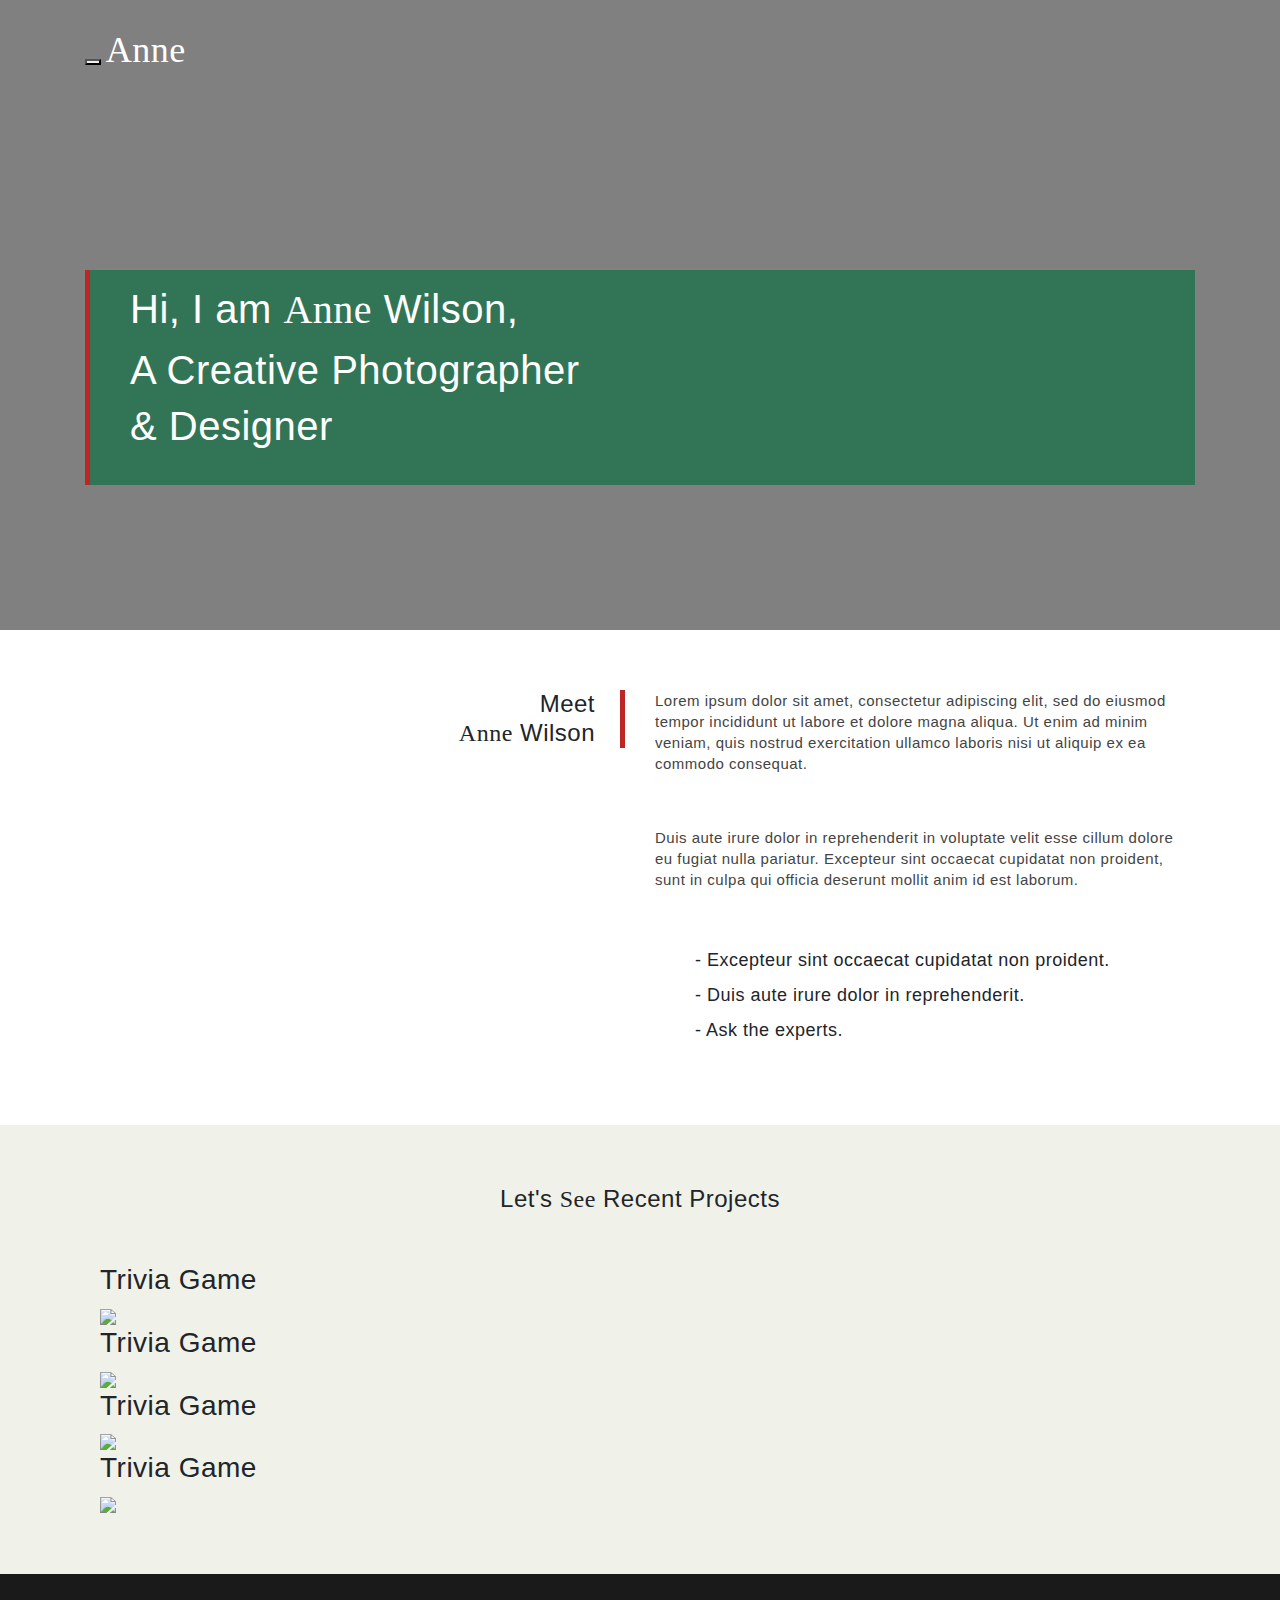
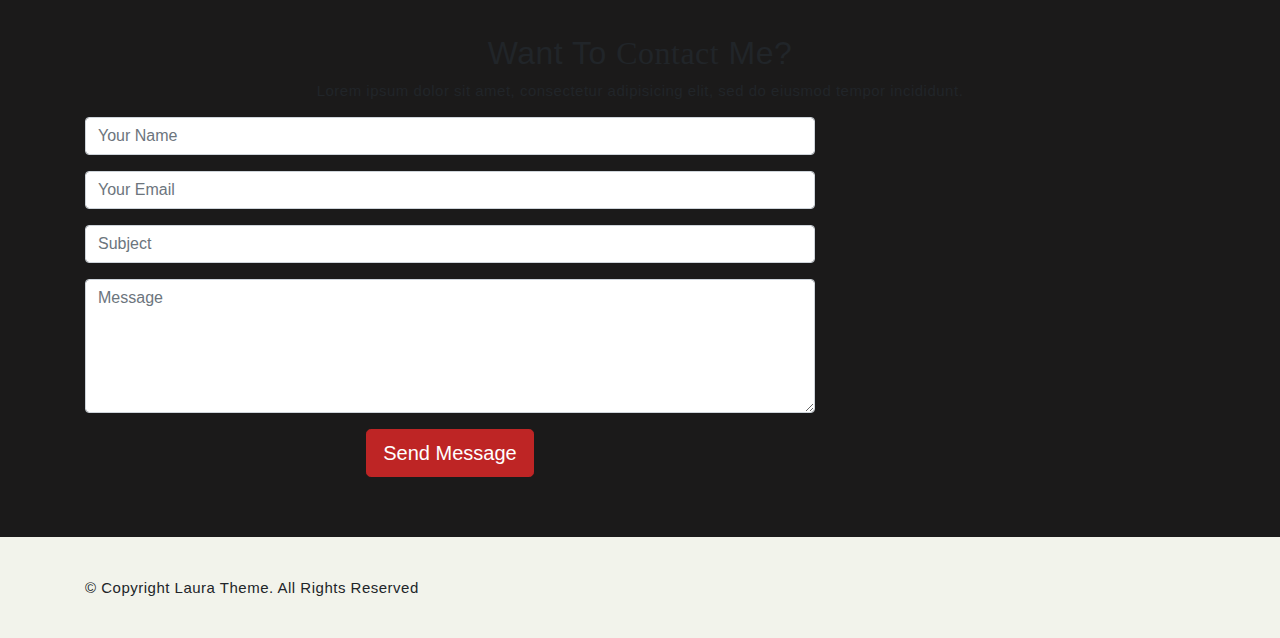
==== index.html @ acbfb52d "first commit" ====
<!DOCTYPE html>
<html lang="en">
<head>
    <meta charset="UTF-8">
    <meta name="viewport" content="width=device-width, initial-scale=1.0">
    <meta http-equiv="X-UA-Compatible" content="ie=edge">
    <title>Anne Wilson Portfolio</title>
    <!--bootstrap-->
    <link rel="stylesheet" href="https://stackpath.bootstrapcdn.com/bootstrap/4.3.1/css/bootstrap.min.css" integrity="sha384-ggOyR0iXCbMQv3Xipma34MD+dH/1fQ784/j6cY/iJTQUOhcWr7x9JvoRxT2MZw1T" crossorigin="anonymous">
    <link rel="stylesheet" type="text/css" href="./style.css">

</head>

<body id="myPage" data-spy="scroll" data-target=".navbar" data-offset="60" onload="myFunction()">
    
    <!--header-->
    <div class="header">
      <div class="bg-color">
        <header id="main-header">
          <nav class="navbar navbar-default navbar-fixed-top">
            <div class="container">
              <div class="navbar-header">
                <button type="button" class="navbar-toggle" data-toggle="collapse" data-target="#lauraMenu">
                  <span class="icon-bar"></span>
                  <span class="icon-bar"></span>
                  <span class="icon-bar"></span>
                </button>
                <a class="navbar-brand" href="#">Anne</a>
              </div>
              <div class="collapse navbar-collapse" id="lauraMenu">
                <ul class="nav navbar-nav navbar-right navbar-border">
                  <li class="active"><a href="#main-header">Home</a></li>
                  <li><a href="#about">About</a></li>
                  <li><a href="#portfolio">Portfolio</a></li>
                  <li><a href="#contact">Contact</a></li>
                </ul>
              </div>
            </div>
          </nav>
        </header>
        <div class="wrapper">
          <div class="container">
            <div class="row">
              <div class="col-md-12 wow fadeIn delay-05s">
                <div class="banner-text">
                  <h2>Hi, I am <span>Anne</span> Wilson,</h2>
                  <p>A Creative Photographer <br>& Designer</p>
                </div>
                <div class="overlay-detail text-center">
                  <a href="#about"><i class="fa fa-angle-down"></i></a>
                </div>
              </div>
            </div>
          </div>
        </div>
      </div>
    </div>
    <!--end of header-->

    <section id="about" class="section-padding wow fadeIn delay-05s">
      <div class="container">
        <div class="row">
          <div class="col-md-6 text-right">
            <h2 class="title-text">
              Meet<br><span class="deco">Anne</span> Wilson
            </h2>
          </div>
          <div class="col-md-6 text-left">
            <div class="about-text">
              <p>Lorem ipsum dolor sit amet, consectetur adipiscing elit, sed do eiusmod tempor incididunt ut labore et dolore magna aliqua. Ut enim ad minim veniam, quis nostrud exercitation ullamco laboris nisi ut aliquip ex ea commodo consequat.</p>
              <p>&nbsp;</p>
              <p>Duis aute irure dolor in reprehenderit in voluptate velit esse cillum dolore eu fugiat nulla pariatur. Excepteur sint occaecat cupidatat non proident, sunt in culpa qui officia deserunt mollit anim id est laborum.</p>
              <p>&nbsp;</p>
              <ul class="abt-list">
                <li>- Excepteur sint occaecat cupidatat non proident.</li>
                <li>- Duis aute irure dolor in reprehenderit.</li>
                <li>- Ask the experts.</li>
              </ul>
            </div>
          </div>
        </div>
      </div>
    </section>

    <!--portfolio-->
    <section id="portfolio" class="section-padding wow fadeInUp delay-05s">
      <div class="container">
        <div class="row">
          <div class="col-md-12">
            <h2 class="title text-center">Let's <span class="deco">See</span> Recent Projects</h2>
          </div>
          <div class="col-md-12">
            <div id="myGrid" class="grid-padding">
              <div class="col-md-4 col-sm-4 padding-right-zero">
                <h3>Trivia Game</h3><img src="https://placehold.it/100x100" class="img-responsive">
                <h3>Trivia Game</h3><img src="https://placehold.it/100x100" class="img-responsive">
              </div>
              <div class="col-md-4 col-sm-4 padding-right-zero">
                <h3>Trivia Game</h3><img src="https://placehold.it/100x100" class="img-responsive">
                <h3>Trivia Game</h3><img src="https://placehold.it/100x100" class="img-responsive">
              </div>  
            </div>
          </div>
        </div>
      </div>
    </section>

    <!-- testimonials
    <section id="testimonial" class="section-padding wow fadeInUp">
      <div class="container">
        <div class="row">
          <h2 class="title text-center">See What Our <span class="deco">Client</span> Are Saying ?</h2>
          <div class="test-sec">
            <div class="col-sm-4">
              <blockquote>
                <p>Lorem ipsum dolor sit amet, consectetur adipiscing elit. Duis sed dapibus leo nec ornare diamsed commodo nibh ante facilisis bibendum dolor feugiat at. </p>
              </blockquote>
              <div class="carousel-info">
                <div class="pull-left"> <span class="testimonials-name">John Doe</span> <span class="testimonials-post">CEO,  Company Inc.</span> </div>
              </div>
            </div>
            <div class="col-sm-4">
              <blockquote>
                <p>Lorem ipsum dolor sit amet, consectetur adipiscing elit. Duis sed dapibus leo nec ornare diamsed commodo nibh ante facilisis bibendum dolor feugiat at. </p>
              </blockquote>
              <div class="carousel-info">
                <div class="pull-left"> <span class="testimonials-name">John Doe</span> <span class="testimonials-post">CEO,  Company Inc.</span> </div>
              </div>
            </div>
            <div class="col-sm-4">
              <blockquote>
                <p>Lorem ipsum dolor sit amet, consectetur adipiscing elit. Duis sed dapibus leo nec ornare diamsed commodo nibh ante facilisis bibendum dolor feugiat at. </p>
              </blockquote>
              <div class="carousel-info">
                <div class="pull-left"> <span class="testimonials-name">John Doe</span> <span class="testimonials-post">CEO,  Company Inc.</span> </div>
              </div>
            </div>
          </div>
        </div>
      </div>
    </section> -->

    <!--contact-->
    <section id="contact" class="section-padding wow fadeIn delay-05s">
      <div class="container">
        <div class="row">
          <div class="col-md-12">
            <div class="contact-sec text-center">
              <h2>Want To <span class="deco">Contact</span> Me?</h2>
              <p>Lorem ipsum dolor sit amet, consectetur adipisicing elit, sed do eiusmod tempor incididunt.</p>
            </div>
          </div>
  
          <div class="col-md-8 col-md-push-2">
            <div id="sendmessage">Your message has been sent. Thank you!</div>
            <div id="errormessage"></div>
            <form action="" method="post" role="form" class="contactForm">
              <div class="form-group">
                <input type="text" name="name" class="form-control" id="name" placeholder="Your Name" data-rule="minlen:4" data-msg="Please enter at least 4 chars" />
                <div class="validation"></div>
              </div>
              <div class="form-group">
                <input type="email" class="form-control" name="email" id="email" placeholder="Your Email" data-rule="email" data-msg="Please enter a valid email" />
                <div class="validation"></div>
              </div>
              <div class="form-group">
                <input type="text" class="form-control" name="subject" id="subject" placeholder="Subject" data-rule="minlen:4" data-msg="Please enter at least 8 chars of subject" />
                <div class="validation"></div>
              </div>
              <div class="form-group">
                <textarea class="form-control" name="message" rows="5" data-rule="required" data-msg="Please write something for us" placeholder="Message"></textarea>
                <div class="validation"></div>
              </div>
  
              <div class="text-center"><button type="submit" class="btn btn-primary btn-lg">Send Message</button></div>
            </form>
          </div>
  
        </div>
      </div>
    </section>

    <!--footer-->
    <footer class="footer-2 text-center-xs bg--white">
      <div class="container">
        <!--end row-->
        <div class="row">
          <div class="col-md-6">
            <div class="footer">
              © Copyright Laura Theme. All Rights Reserved
            </div>
          </div>
          <!-- <div class="col-md-6 text-right">
            <ul class="social-list">
              <li>
                <a href="#"><i class="fa fa-twitter"></i></a>
              </li>
              <li>
                <a href="#"><i class="fa fa-dribbble"></i></a>
              </li>
              <li>
                <a href="#"><i class="fa fa-vimeo"></i></a>
              </li>
              <li>
                <a href="#"><i class="fa fa-instagram"></i></a>
              </li>
            </ul>
          </div> -->
        </div>
        <!--end row-->
      </div>
    </footer>
  
    <script src="js/jquery.min.js"></script>
    <script src="js/jquery.easing.min.js"></script>
    <script src="js/bootstrap.min.js"></script>
    <script src="js/jquery.bxslider.min.js"></script>
    <script src="js/wow.js"></script>
    <script src="js/custom.js"></script>
    <script src="contactform/contactform.js"></script>
  
  </body>
  
  </html>
---- style.css ----
body {
    line-height: 1.4;
    font-family: 'Roboto', sans-serif;
    font-size: 18px;
    letter-spacing: 0.5px;
    font-size: 15px;
    font-weight: 400;
  }

ol, ul {
    list-style: none;
}

/* need header image */
.header {
    background: url('../img/bg-banner03.jpg') no-repeat fixed;
    background-color: grey;
    background-size: cover;
    min-height: 630px;
    position: relative;
}

.navbar-default {
    background-color: transparent;
    border: 0px;
    padding: 20px 0;
    /* what is transition? */
    transition: all 0.3s;
}

.navbar-brand {
    font-size: 36px;
    font-family: 'Satisfy', cursive;
}

.navbar-default .navbar-brand, .navbar-default .navbar-brand:hover, .navbar-default .navbar-brand:focus {
  color: #fff;
  outline: none;
}

.navbar-default .navbar-nav>li>a {
  font-size: 14px;
  font-weight: 400;
  color: #fff;
  outline: none;
}

.navbar-default .navbar-nav>li>a:focus, .navbar-default .navbar-nav>li>a:hover {
  color: #fffde0;
  background-color: transparent;
}

.navbar-default .navbar-nav>.active>a, .navbar-default .navbar-nav>.active>a:focus, .navbar-default .navbar-nav>.active>a:hover {
  color: #fffde0;
  background-color: transparent;
} */

.top-nav-collapse {
  padding: 0;
  background: rgba(50, 60, 70, 0.9);
}

/* .bg-color {
  background-color: RGBA(0, 0, 0, 0.67);
  min-height: 650px;
} */

.banner-text {
    border-left: 5px solid #BE2525;
    padding: 15px 40px;
    color: #fff;
    margin-top: 170px;
    background-color: #327556;
}

.banner-text h2, .banner-text p {
    font-size: 40px;
    font-weight: 400;
    font-family: 'Questrial', sans-serif;
}
  
.banner-text h2 span {
    font-family: 'Satisfy', cursive;
}

.deco {
    font-family: 'Satisfy', cursive;
}

.section-padding {
    padding: 60px 0px;
}
  
.title {
    font-size: 24px;
    margin-bottom: 50px;
}

.title-text {
    padding: 0px 25px 0px 0px;
    border-right: 5px solid #BE2525;
    font-size: 24px;
}

.about-text p {
    color: #444;
}

.abt-list li {
    padding: 5px 0px;
    font-size: 18px;
    font-weight: 400;
}

#portfolio {
    background-color: #f0f1e9;
}

#contact {
    width: 100%;
    background-color: RGBA(8, 7, 7, 0.92);
}
  
#contact .btn-primary {
    background: #BE2525;
    border: 1px solid #BE2525;
}

.validation {
    color: red;
    display: none;
    margin: 0 0 20px;
    font-weight: 400;
    font-size: 13px;
}

#sendmessage {
    color: green;
    border: 1px solid green;
    background: #fff;
    display: none;
    text-align: center;
    padding: 15px;
    font-weight: 600;
    margin-bottom: 15px;
}

#errormessage {
    color: red;
    display: none;
    border: 1px solid red;
    text-align: center;
    padding: 15px;
    font-weight: 600;
    margin-bottom: 15px;
    background: #fff;
}

footer {
    padding: 40px 0;
    background: #F2F3EB;
}
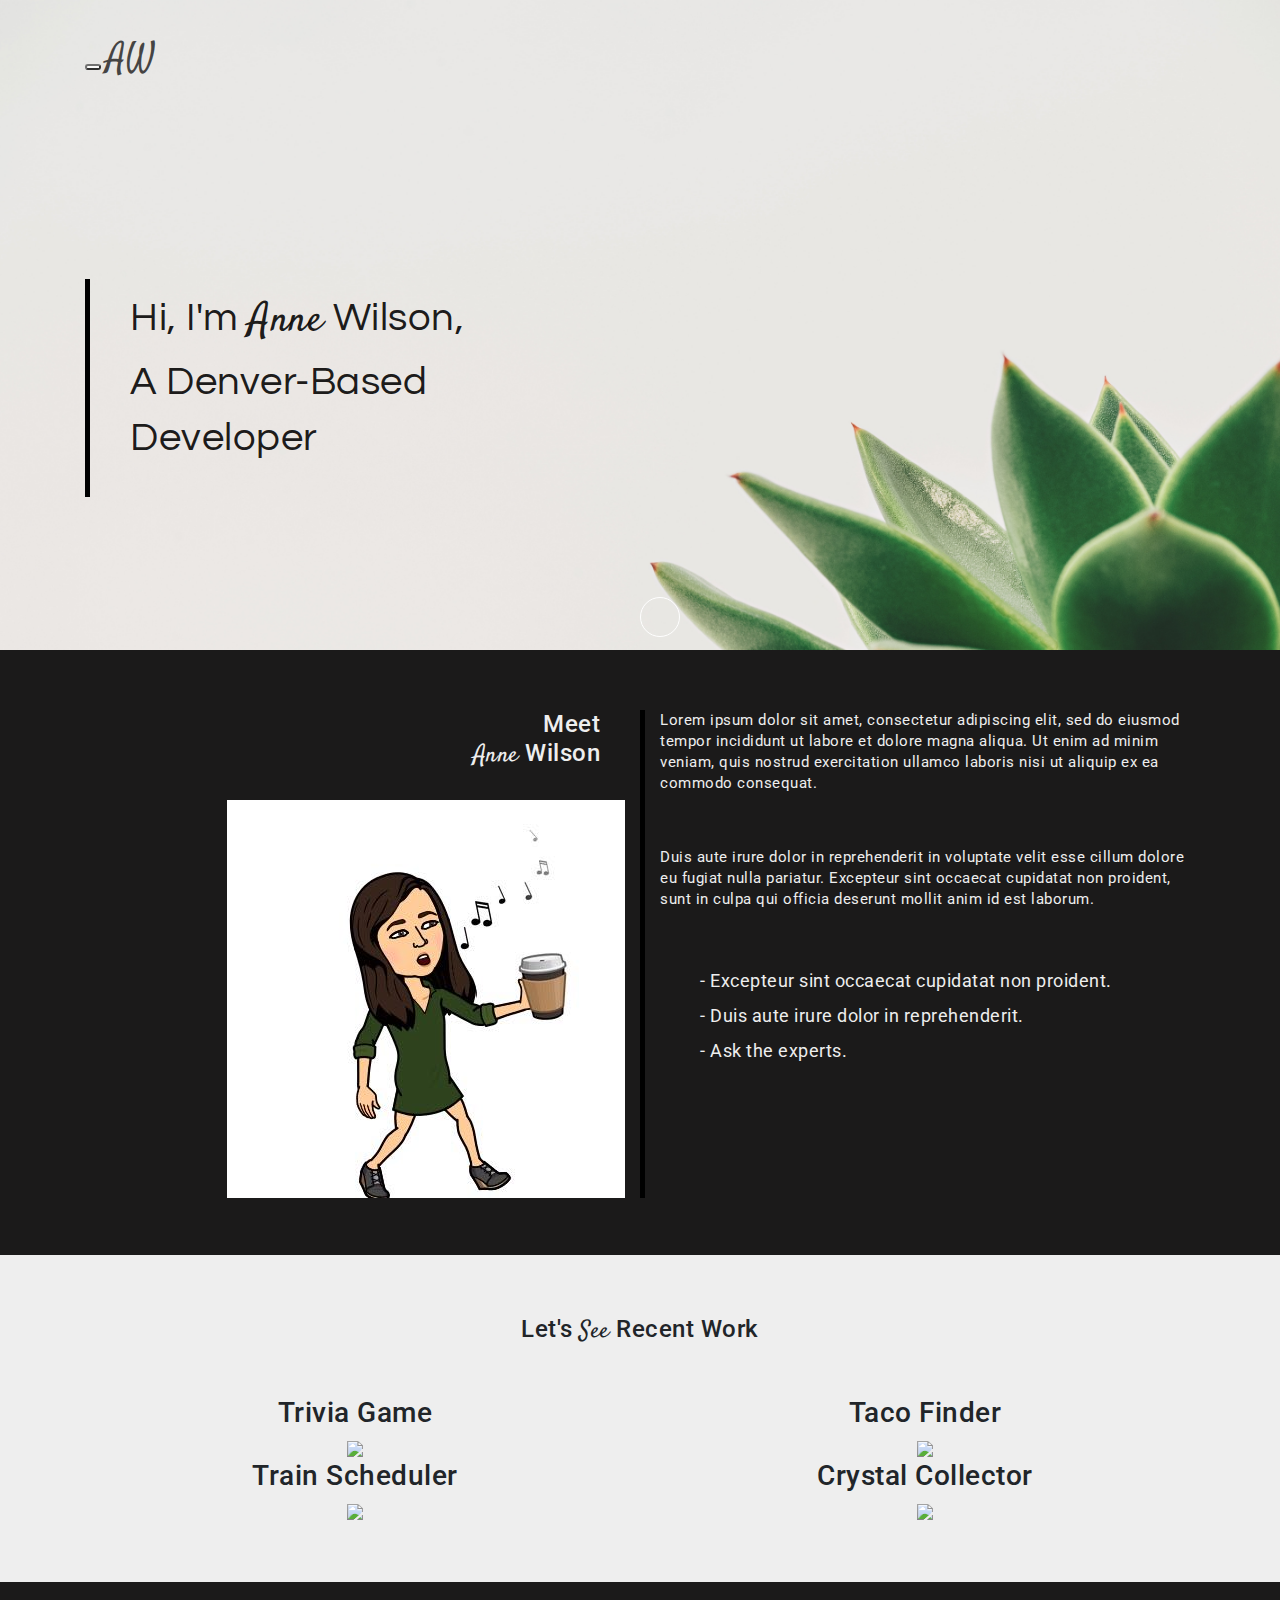
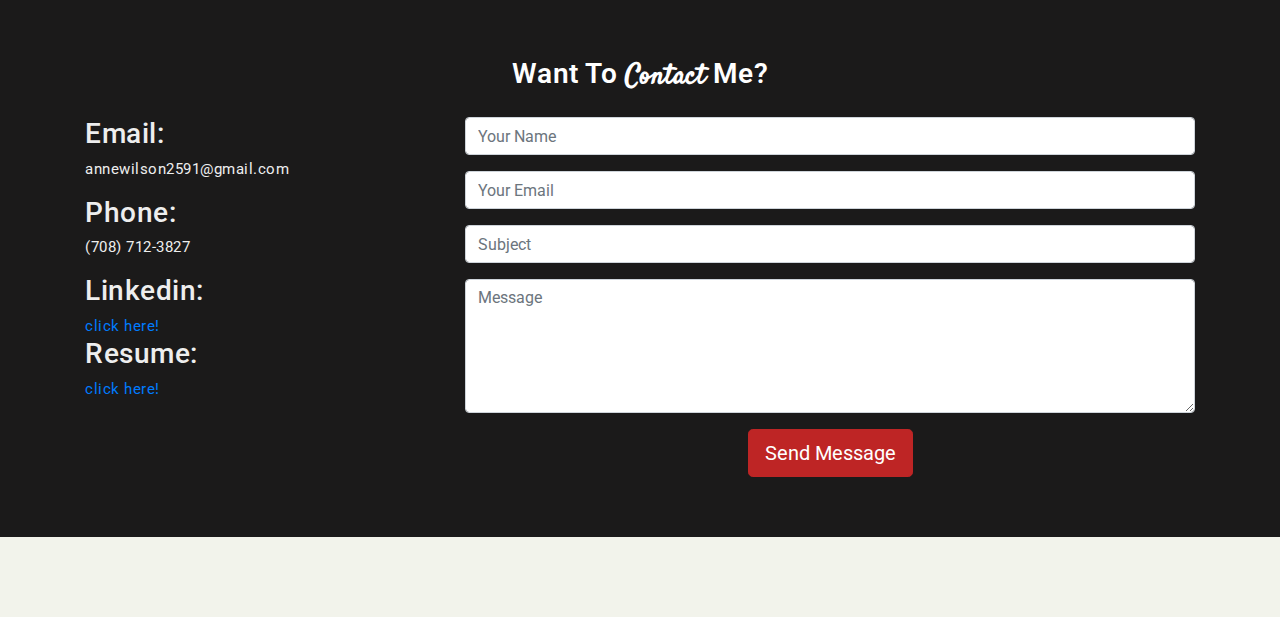
==== commit c7dc6f20: "corrected commit" ====
--- a/index.html
+++ b/index.html
@@ -1,225 +1,198 @@
-<!DOCTYPE html>
-<html lang="en">
-<head>
-    <meta charset="UTF-8">
-    <meta name="viewport" content="width=device-width, initial-scale=1.0">
-    <meta http-equiv="X-UA-Compatible" content="ie=edge">
-    <title>Anne Wilson Portfolio</title>
-    <!--bootstrap-->
-    <link rel="stylesheet" href="https://stackpath.bootstrapcdn.com/bootstrap/4.3.1/css/bootstrap.min.css" integrity="sha384-ggOyR0iXCbMQv3Xipma34MD+dH/1fQ784/j6cY/iJTQUOhcWr7x9JvoRxT2MZw1T" crossorigin="anonymous">
-    <link rel="stylesheet" type="text/css" href="./style.css">
-
-</head>
-
-<body id="myPage" data-spy="scroll" data-target=".navbar" data-offset="60" onload="myFunction()">
-    
-    <!--header-->
-    <div class="header">
-      <div class="bg-color">
-        <header id="main-header">
-          <nav class="navbar navbar-default navbar-fixed-top">
-            <div class="container">
-              <div class="navbar-header">
-                <button type="button" class="navbar-toggle" data-toggle="collapse" data-target="#lauraMenu">
-                  <span class="icon-bar"></span>
-                  <span class="icon-bar"></span>
-                  <span class="icon-bar"></span>
-                </button>
-                <a class="navbar-brand" href="#">Anne</a>
-              </div>
-              <div class="collapse navbar-collapse" id="lauraMenu">
-                <ul class="nav navbar-nav navbar-right navbar-border">
-                  <li class="active"><a href="#main-header">Home</a></li>
-                  <li><a href="#about">About</a></li>
-                  <li><a href="#portfolio">Portfolio</a></li>
-                  <li><a href="#contact">Contact</a></li>
-                </ul>
-              </div>
-            </div>
-          </nav>
-        </header>
-        <div class="wrapper">
-          <div class="container">
-            <div class="row">
-              <div class="col-md-12 wow fadeIn delay-05s">
-                <div class="banner-text">
-                  <h2>Hi, I am <span>Anne</span> Wilson,</h2>
-                  <p>A Creative Photographer <br>& Designer</p>
-                </div>
-                <div class="overlay-detail text-center">
-                  <a href="#about"><i class="fa fa-angle-down"></i></a>
-                </div>
-              </div>
-            </div>
-          </div>
-        </div>
-      </div>
-    </div>
-    <!--end of header-->
-
-    <section id="about" class="section-padding wow fadeIn delay-05s">
-      <div class="container">
-        <div class="row">
-          <div class="col-md-6 text-right">
-            <h2 class="title-text">
-              Meet<br><span class="deco">Anne</span> Wilson
-            </h2>
-          </div>
-          <div class="col-md-6 text-left">
-            <div class="about-text">
-              <p>Lorem ipsum dolor sit amet, consectetur adipiscing elit, sed do eiusmod tempor incididunt ut labore et dolore magna aliqua. Ut enim ad minim veniam, quis nostrud exercitation ullamco laboris nisi ut aliquip ex ea commodo consequat.</p>
-              <p>&nbsp;</p>
-              <p>Duis aute irure dolor in reprehenderit in voluptate velit esse cillum dolore eu fugiat nulla pariatur. Excepteur sint occaecat cupidatat non proident, sunt in culpa qui officia deserunt mollit anim id est laborum.</p>
-              <p>&nbsp;</p>
-              <ul class="abt-list">
-                <li>- Excepteur sint occaecat cupidatat non proident.</li>
-                <li>- Duis aute irure dolor in reprehenderit.</li>
-                <li>- Ask the experts.</li>
-              </ul>
-            </div>
-          </div>
-        </div>
-      </div>
-    </section>
-
-    <!--portfolio-->
-    <section id="portfolio" class="section-padding wow fadeInUp delay-05s">
-      <div class="container">
-        <div class="row">
-          <div class="col-md-12">
-            <h2 class="title text-center">Let's <span class="deco">See</span> Recent Projects</h2>
-          </div>
-          <div class="col-md-12">
-            <div id="myGrid" class="grid-padding">
-              <div class="col-md-4 col-sm-4 padding-right-zero">
-                <h3>Trivia Game</h3><img src="https://placehold.it/100x100" class="img-responsive">
-                <h3>Trivia Game</h3><img src="https://placehold.it/100x100" class="img-responsive">
-              </div>
-              <div class="col-md-4 col-sm-4 padding-right-zero">
-                <h3>Trivia Game</h3><img src="https://placehold.it/100x100" class="img-responsive">
-                <h3>Trivia Game</h3><img src="https://placehold.it/100x100" class="img-responsive">
-              </div>  
-            </div>
-          </div>
-        </div>
-      </div>
-    </section>
-
-    <!-- testimonials
-    <section id="testimonial" class="section-padding wow fadeInUp">
-      <div class="container">
-        <div class="row">
-          <h2 class="title text-center">See What Our <span class="deco">Client</span> Are Saying ?</h2>
-          <div class="test-sec">
-            <div class="col-sm-4">
-              <blockquote>
-                <p>Lorem ipsum dolor sit amet, consectetur adipiscing elit. Duis sed dapibus leo nec ornare diamsed commodo nibh ante facilisis bibendum dolor feugiat at. </p>
-              </blockquote>
-              <div class="carousel-info">
-                <div class="pull-left"> <span class="testimonials-name">John Doe</span> <span class="testimonials-post">CEO,  Company Inc.</span> </div>
-              </div>
-            </div>
-            <div class="col-sm-4">
-              <blockquote>
-                <p>Lorem ipsum dolor sit amet, consectetur adipiscing elit. Duis sed dapibus leo nec ornare diamsed commodo nibh ante facilisis bibendum dolor feugiat at. </p>
-              </blockquote>
-              <div class="carousel-info">
-                <div class="pull-left"> <span class="testimonials-name">John Doe</span> <span class="testimonials-post">CEO,  Company Inc.</span> </div>
-              </div>
-            </div>
-            <div class="col-sm-4">
-              <blockquote>
-                <p>Lorem ipsum dolor sit amet, consectetur adipiscing elit. Duis sed dapibus leo nec ornare diamsed commodo nibh ante facilisis bibendum dolor feugiat at. </p>
-              </blockquote>
-              <div class="carousel-info">
-                <div class="pull-left"> <span class="testimonials-name">John Doe</span> <span class="testimonials-post">CEO,  Company Inc.</span> </div>
-              </div>
-            </div>
-          </div>
-        </div>
-      </div>
-    </section> -->
-
-    <!--contact-->
-    <section id="contact" class="section-padding wow fadeIn delay-05s">
-      <div class="container">
-        <div class="row">
-          <div class="col-md-12">
-            <div class="contact-sec text-center">
-              <h2>Want To <span class="deco">Contact</span> Me?</h2>
-              <p>Lorem ipsum dolor sit amet, consectetur adipisicing elit, sed do eiusmod tempor incididunt.</p>
-            </div>
-          </div>
-  
-          <div class="col-md-8 col-md-push-2">
-            <div id="sendmessage">Your message has been sent. Thank you!</div>
-            <div id="errormessage"></div>
-            <form action="" method="post" role="form" class="contactForm">
-              <div class="form-group">
-                <input type="text" name="name" class="form-control" id="name" placeholder="Your Name" data-rule="minlen:4" data-msg="Please enter at least 4 chars" />
-                <div class="validation"></div>
-              </div>
-              <div class="form-group">
-                <input type="email" class="form-control" name="email" id="email" placeholder="Your Email" data-rule="email" data-msg="Please enter a valid email" />
-                <div class="validation"></div>
-              </div>
-              <div class="form-group">
-                <input type="text" class="form-control" name="subject" id="subject" placeholder="Subject" data-rule="minlen:4" data-msg="Please enter at least 8 chars of subject" />
-                <div class="validation"></div>
-              </div>
-              <div class="form-group">
-                <textarea class="form-control" name="message" rows="5" data-rule="required" data-msg="Please write something for us" placeholder="Message"></textarea>
-                <div class="validation"></div>
-              </div>
-  
-              <div class="text-center"><button type="submit" class="btn btn-primary btn-lg">Send Message</button></div>
-            </form>
-          </div>
-  
-        </div>
-      </div>
-    </section>
-
-    <!--footer-->
-    <footer class="footer-2 text-center-xs bg--white">
-      <div class="container">
-        <!--end row-->
-        <div class="row">
-          <div class="col-md-6">
-            <div class="footer">
-              © Copyright Laura Theme. All Rights Reserved
-            </div>
-          </div>
-          <!-- <div class="col-md-6 text-right">
-            <ul class="social-list">
-              <li>
-                <a href="#"><i class="fa fa-twitter"></i></a>
-              </li>
-              <li>
-                <a href="#"><i class="fa fa-dribbble"></i></a>
-              </li>
-              <li>
-                <a href="#"><i class="fa fa-vimeo"></i></a>
-              </li>
-              <li>
-                <a href="#"><i class="fa fa-instagram"></i></a>
-              </li>
-            </ul>
-          </div> -->
-        </div>
-        <!--end row-->
-      </div>
-    </footer>
-  
-    <script src="js/jquery.min.js"></script>
-    <script src="js/jquery.easing.min.js"></script>
-    <script src="js/bootstrap.min.js"></script>
-    <script src="js/jquery.bxslider.min.js"></script>
-    <script src="js/wow.js"></script>
-    <script src="js/custom.js"></script>
-    <script src="contactform/contactform.js"></script>
-  
-  </body>
-  
-  </html>
-  +<!DOCTYPE html>
+<html lang="en">
+
+<head>
+  <meta charset="utf-8">
+  <meta name="viewport" content="width=device-width, initial-scale=1">
+  <title>Anne Wilson Porfolio</title>
+
+  <!--google fonts-->
+  <link rel="stylesheet" type="text/css" href="https://fonts.googleapis.com/css?family=Fira+Sans|Roboto:300,400|Questrial|Satisfy">
+  <!--font awesome-->
+  <link rel="stylesheet" href="https://use.fontawesome.com/releases/v5.7.2/css/all.css" integrity="sha384-fnmOCqbTlWIlj8LyTjo7mOUStjsKC4pOpQbqyi7RrhN7udi9RwhKkMHpvLbHG9Sr" crossorigin="anonymous">
+  <!--bootstrap-->
+  <link rel="stylesheet" href="https://stackpath.bootstrapcdn.com/bootstrap/4.3.1/css/bootstrap.min.css" integrity="sha384-ggOyR0iXCbMQv3Xipma34MD+dH/1fQ784/j6cY/iJTQUOhcWr7x9JvoRxT2MZw1T" crossorigin="anonymous">
+  <!--animate.css-->
+  <link rel="stylesheet" href="https://cdnjs.cloudflare.com/ajax/libs/animate.css/3.7.0/animate.min.css">
+  <!--css-->
+  <link rel="stylesheet" type="text/css" href="css/style.css">
+
+</head>
+
+<body id="myPage" data-spy="scroll" data-target=".navbar" data-offset="60">
+  
+  <!--header-->
+  <div class="header">
+    <div class="bg-color">
+      <header id="main-header">
+
+        <!--navbar-->
+        <nav class="navbar navbar-default navbar-fixed-top">
+          <div class="container">
+            <div class="navbar-header">
+              <button type="button" class="navbar-toggle" data-toggle="collapse">
+                <span class="icon-bar"></span>
+                <span class="icon-bar"></span>
+                <span class="icon-bar"></span>
+              </button>
+              <a class="navbar-brand" href="#">AW</a>
+            </div>
+            
+            <div class="collapse navbar-collapse" id="lauraMenu">
+              <ul class="nav navbar-nav navbar-right navbar-border">
+                <li class="active"><a href="#main-header">Home</a></li>
+                <li><a href="#about">About</a></li>
+                <li><a href="#portfolio">Portfolio</a></li>
+                <li><a href="#contact">Contact Us</a></li>
+              </ul>
+            </div>
+          </div>
+        </nav>
+      </header>
+
+      <!--banner-->
+      <div class="wrapper">
+        <div class="container">
+          <div class="row">
+            <div class="col-md-12 wow fadeIn delay-05s">
+              <div class="banner-text">
+                <h2>Hi, I'm <span>Anne</span> Wilson,</h2>
+                <p>A Denver-Based <br>Developer</p>
+              </div>
+              <div class="overlay-detail text-center">
+                <a href="#about"><i class="fa fa-angle-down"></i></a>
+              </div>
+            </div>
+          </div>
+        </div>
+      </div>
+    </div>
+  </div>
+
+  <!--about-->
+  <section id="about" class="section-padding wow fadeIn delay-05s">
+    <div class="container">
+      <div class="row">
+        <div class="col-md-6 text-right">
+          <h2 class="title-text">
+            Meet<br><span class="deco">Anne</span> Wilson
+          </h2>
+          <br>
+          <img class="img-responsive" src="images/IMG_2643.JPG"  id="bitmoji">
+        </div>
+        <div class="col-md-6 text-left" id="about-section">
+          <div class="about-text">
+            <p>Lorem ipsum dolor sit amet, consectetur adipiscing elit, sed do eiusmod tempor incididunt ut labore et dolore magna aliqua. Ut enim ad minim veniam, quis nostrud exercitation ullamco laboris nisi ut aliquip ex ea commodo consequat.</p>
+            <p>&nbsp;</p>
+            <p>Duis aute irure dolor in reprehenderit in voluptate velit esse cillum dolore eu fugiat nulla pariatur. Excepteur sint occaecat cupidatat non proident, sunt in culpa qui officia deserunt mollit anim id est laborum.</p>
+            <p>&nbsp;</p>
+            <ul class="abt-list">
+              <li>- Excepteur sint occaecat cupidatat non proident.</li>
+              <li>- Duis aute irure dolor in reprehenderit.</li>
+              <li>- Ask the experts.</li>
+            </ul>
+          </div>
+        </div>
+      </div>
+    </div>
+  </section>
+
+  <!--portfolio-->
+  <section id="portfolio" class="section-padding wow fadeInUp delay-05s">
+    <div class="container">
+      <div class="row">
+        <div class="col-md-12">
+          <h2 class="title text-center">Let's <span class="deco">See</span> Recent Work</h2>
+        </div>
+      </div>
+        <div class="row">
+          <div class="col-md-6 text-center">
+              <h3>Trivia Game</h3><a href="https://annewilson2591.github.io/TrivaGame/"><img src="https://placehold.it/200x200" class="img-responsive"></a>
+              <h3>Train Scheduler</h3><a href="https://annewilson2591.github.io/TrivaGame/"><img src="https://placehold.it/200x200" class="img-responsive"></a>
+          </div>
+          <div class="col-md-6 text-center">
+              <h3>Taco Finder</h3><a href="https://annewilson2591.github.io/TrivaGame/"><img src="https://placehold.it/200x200" class="img-responsive"></a>
+              <h3>Crystal Collector</h3><a href="https://annewilson2591.github.io/TrivaGame/"><img src="https://placehold.it/200x200" class="img-responsive"></a>
+          </div>
+        </div>
+      </div>
+    </div>
+  </section>
+  
+  <!--contact-->
+  <section id="contact" class="section-padding wow fadeIn delay-05s">
+    <div class="container">
+      <div class="row">
+        <div class="col-md-12">
+          <div class="contact-sec text-center">
+            <h2>Want To <span class="deco">Contact</span> Me?</h2>
+          </div>
+        </div>
+
+        <!--contact info-->
+        <div class="col-md-4" id="contact-info">
+          <h3>Email: </h3>
+          <p>annewilson2591@gmail.com</p>
+          <h3>Phone: </h3>
+          <p>(708) 712-3827</p>
+          <h3>Linkedin:</h3>
+          <a href="https://www.linkedin.com/in/anne-wilson-92839b137/">click here!</a>
+          <h3>Resume:</h3>
+          <a href="./images/Anne Wilson Resume.pdf">click here!</a>
+        </div>
+        
+        <!--contact form-->
+        <div class="col-md-8 col-md-push-2">
+          <div id="sendmessage">Your message has been sent. Thank you!</div>
+          <div id="errormessage"></div>
+          <form action="" method="post" role="form" class="contactForm">
+            <div class="form-group">
+              <input type="text" name="name" class="form-control" id="name" placeholder="Your Name" data-rule="minlen:4" data-msg="Please enter at least 4 chars" />
+              <div class="validation"></div>
+            </div>
+            <div class="form-group">
+              <input type="email" class="form-control" name="email" id="email" placeholder="Your Email" data-rule="email" data-msg="Please enter a valid email" />
+              <div class="validation"></div>
+            </div>
+            <div class="form-group">
+              <input type="text" class="form-control" name="subject" id="subject" placeholder="Subject" data-rule="minlen:4" data-msg="Please enter at least 8 chars of subject" />
+              <div class="validation"></div>
+            </div>
+            <div class="form-group">
+              <textarea class="form-control" name="message" rows="5" data-rule="required" data-msg="Please write something for us" placeholder="Message"></textarea>
+              <div class="validation"></div>
+            </div>
+            <div class="text-center"><button type="submit" class="btn btn-primary btn-lg">Send Message</button></div>
+          </form>
+        </div>
+
+      </div>
+    </div>
+  </section>
+  <footer class="footer-2 text-center-xs bg--white">
+    <div class="container">
+      <!--end row-->
+      <div class="row">
+        <div class="col-md-6">
+          <div class="footer">
+          </div>
+      </div>
+      <!--end row-->
+    </div>
+  </footer>
+
+  
+
+  <!--bootstrap JS-->
+  <script src="https://code.jquery.com/jquery-3.3.1.slim.min.js" integrity="sha384-q8i/X+965DzO0rT7abK41JStQIAqVgRVzpbzo5smXKp4YfRvH+8abtTE1Pi6jizo" crossorigin="anonymous"></script>
+  <script src="https://cdnjs.cloudflare.com/ajax/libs/popper.js/1.14.7/umd/popper.min.js" integrity="sha384-UO2eT0CpHqdSJQ6hJty5KVphtPhzWj9WO1clHTMGa3JDZwrnQq4sF86dIHNDz0W1" crossorigin="anonymous"></script>
+  <script src="https://stackpath.bootstrapcdn.com/bootstrap/4.3.1/js/bootstrap.min.js" integrity="sha384-JjSmVgyd0p3pXB1rRibZUAYoIIy6OrQ6VrjIEaFf/nJGzIxFDsf4x0xIM+B07jRM" crossorigin="anonymous"></script>
+
+  <!--jquery-->
+  <script src="https://ajax.googleapis.com/ajax/libs/jquery/3.3.1/jquery.min.js"></script>
+  <!--contact JS-->
+  <script src="contactform/contactform.js"></script>
+  
+</body>
+
+</html>
--- a/css/style.css
+++ b/css/style.css
@@ -0,0 +1,374 @@
+
+
+body {
+  line-height: 1.4;
+  font-family: 'Roboto', sans-serif;
+  font-size: 18px;
+  letter-spacing: 0.5px;
+  font-size: 15px;
+  font-weight: 400;
+}
+
+ol, ul {
+  list-style: none;
+}
+
+a {
+  outline: none;
+}
+
+a:hover, a:focus, a:active {
+  text-decoration: none;
+  outline: none;
+}
+
+.header {
+  
+  background: url('../images/botanical-cactus-close-up-305821.jpg') no-repeat center center fixed;
+  -webkit-background-size: cover;
+  -moz-background-size: cover;
+  -o-background-size: cover;
+  background-size: cover;
+  /* background-repeat: no-repeat fixed;  */
+  min-height: 630px;
+  position: relative;
+}
+
+.navbar-default {
+  background-color: transparent;
+  opacity: .8;
+  border: 0px;
+  padding: 20px 0;
+  transition: all 0.3s;
+}
+
+.navbar-brand {
+  font-size: 36px;
+  font-family: 'Satisfy', cursive;
+}
+
+.navbar-default .navbar-brand, .navbar-default .navbar-brand:hover, .navbar-default .navbar-brand:focus {
+  color: RGBA(8, 7, 7, 0.92);
+  outline: none;
+}
+
+.navbar-default .navbar-nav>li>a {
+  font-size: 14px;
+  font-weight: 400;
+  color: RGBA(8, 7, 7, 0.92);
+  outline: none;
+}
+
+.navbar-default .navbar-nav>li>a:focus, .navbar-default .navbar-nav>li>a:hover {
+  color: RGBA(8, 7, 7, 0.92);
+  background-color: RGBA(8, 7, 7, 0.92);
+}
+
+.navbar-default .navbar-nav>.active>a, .navbar-default .navbar-nav>.active>a:focus, .navbar-default .navbar-nav>.active>a:hover {
+  color: RGBA(8, 7, 7, 0.92);
+  background-color: RGBA(8, 7, 7, 0.92);
+}
+
+@media (max-width: 768px) {
+	.navbar-collapse {
+		background: transparent;
+	}
+}
+
+.top-nav-collapse {
+  padding: 0;
+  background: RGBA(8, 7, 7, 0.92);
+}
+
+.bg-color {
+  /* background-color: RGBA(0, 0, 0, 0.67); */
+  min-height: 650px;
+}
+
+.banner-text {
+  border-left: 5px solid black;;
+  padding: 15px 40px;
+  color: RGBA(8, 7, 7, 0.92);
+  margin-top: 170px;
+}
+
+.banner-text h2, .banner-text p {
+  font-size: 40px;
+  font-weight: 400;
+  font-family: 'Questrial', sans-serif;
+}
+
+.banner-text h2 span {
+  font-family: 'Satisfy', cursive;
+}
+
+.overlay-detail {
+  margin: 0 auto;
+}
+
+.overlay-detail a i {
+  text-align: center;
+  position: absolute;
+  bottom: -140px;
+  font-size: 24px;
+  color: RGBA(8, 7, 7, 0.92);
+  width: 40px;
+  height: 40px;
+  border: 1px solid #fff;
+  line-height: 40px;
+  border-radius: 50%;
+}
+
+.deco {
+  font-family: 'Satisfy', cursive;
+}
+
+#about {
+  /* background: url('../img/about-banner.jpg') no-repeat;
+  background-size: cover; */
+  background-color: RGBA(8, 7, 7, 0.92);
+  /* opacity: .5; */
+  margin-bottom: -3px;
+}
+
+.section-padding {
+  padding: 60px 0px;
+}
+
+.title {
+  font-size: 24px;
+  margin-bottom: 50px;
+}
+
+.title-text {
+  padding: 0px 25px 0px 0px;
+  font-size: 24px;
+  color: #EEEEEE;
+}
+
+#about-section {
+  border-left: 5px solid black;
+}
+
+.about-text p {
+  color: #EEEEEE;
+}
+
+.abt-list li {
+  padding: 5px 0px;
+  font-size: 18px;
+  font-weight: 400;
+  color: #EEEEEE;
+}
+
+#portfolio {
+  background-color: #EEEEEE;
+}
+
+.grid-padding {
+  padding: 0 8px;
+}
+
+.grid-padding img {
+  margin-bottom: 15px;
+}
+
+.padding-right-zero {
+  padding-right: 0px !important;
+}
+
+#myGrid {
+  margin-top: 50px;
+}
+
+
+.test-sec .carousel-info span {
+  display: block;
+}
+
+#contact-info {
+  color: #EEEEEE;
+}
+
+#contact {
+  width: 100%;
+  background-color: RGBA(8, 7, 7, 0.92);
+}
+
+#contact .btn-primary {
+  background: #BE2525;
+  border: 1px solid #BE2525;
+}
+
+.validation {
+  color: red;
+  display: none;
+  margin: 0 0 20px;
+  font-weight: 400;
+  font-size: 13px;
+}
+
+#sendmessage {
+  color: green;
+  border: 1px solid green;
+  background: #fff;
+  display: none;
+  text-align: center;
+  padding: 15px;
+  font-weight: 600;
+  margin-bottom: 15px;
+}
+
+#errormessage {
+  color: red;
+  display: none;
+  border: 1px solid red;
+  text-align: center;
+  padding: 15px;
+  font-weight: 600;
+  margin-bottom: 15px;
+  background: #fff;
+}
+
+#sendmessage.show, #errormessage.show, .show {
+  display: block;
+}
+
+footer {
+  padding: 40px 0;
+  background: #F2F3EB;
+}
+
+.footer a {
+  color: #BE2525;
+}
+
+.footer__navigation li, .social-list li {
+  display: inline-block;
+}
+
+.contact-sec h2 {
+  font-size: 28px;
+  color: #fff;
+  font-weight: 600;
+  padding: 15px 0px;
+}
+
+.footer__navigation li a {
+  display: inline-block;
+  color: #767676;
+  font-weight: 600;
+  font-variant-ligatures: common-ligatures;
+  font-size: 1.2em;
+  line-height: 1.625em;
+  margin-top: 0;
+  margin-bottom: 1.625em;
+  padding-right: 10px;
+}
+
+.contact-sec p {
+  color: #fff;
+  font-size: 18px;
+  padding: 16px 0px 24px;
+}
+
+.contact-sec i {
+  padding-right: 15px;
+}
+
+.contact-sec a {
+  color: #FFF;
+  background-color: RGBA(174, 142, 142, 0.7);
+  display: inline-block;
+  padding: 16px 34px;
+  font-size: 18px;
+  transition: all 0.5s ease-in 0s;
+}
+
+.carousel-info, blockquote {
+  float: left;
+}
+
+.social-list li {
+  transition: 0.2s linear;
+  -webkit-transition: 0.2s linear;
+  -moz-transition: 0.2s linear;
+  opacity: .5;
+  display: inline-block;
+  margin: 0;
+}
+
+.social-list li a {
+  font-size: 28px;
+  margin-right: 15px;
+}
+
+.type-underline, .type-underline:hover {
+  color: #767676;
+}
+
+.footer__lower {
+  margin-top: 3.25em;
+}
+
+.type--fine-print {
+  color: #767676;
+}
+
+.navbar-toggle {
+  position: relative;
+  background-color: #fff;
+  border-radius: 4px;
+}
+
+.navbar-nav>li>a {
+  padding-top: 24px;
+  padding-bottom: 24px;
+}
+
+.navbar-brand {
+  margin-top: 9px;
+}
+
+.grid-item {
+  width: 200px;
+}
+
+.grid-item--width2 {
+  width: 400px;
+}
+
+
+@media (min-width: 551px) and (max-width: 980px) {
+  .title-text {
+    margin-bottom: 15px;
+  }
+}
+
+@media (min-width: 100px) and (max-width: 550px) {
+  .navbar-nav>li>a {
+    padding-top: 15px;
+    padding-bottom: 15px;
+  }
+  .navbar-brand {
+    margin-top: 0px;
+  }
+  .carousel-info {
+    margin-bottom: 30px;
+  }
+  .type--fine-print {
+    text-align: center;
+  }
+  .text-center-xs {
+    text-align: center !important;
+  }
+  .social-list {
+    margin-bottom: 15px;
+  }
+  .banner-text h2, .banner-text p {
+    font-size: 30px;
+  }
+  .title-text {
+    margin-bottom: 15px;
+  }
+}
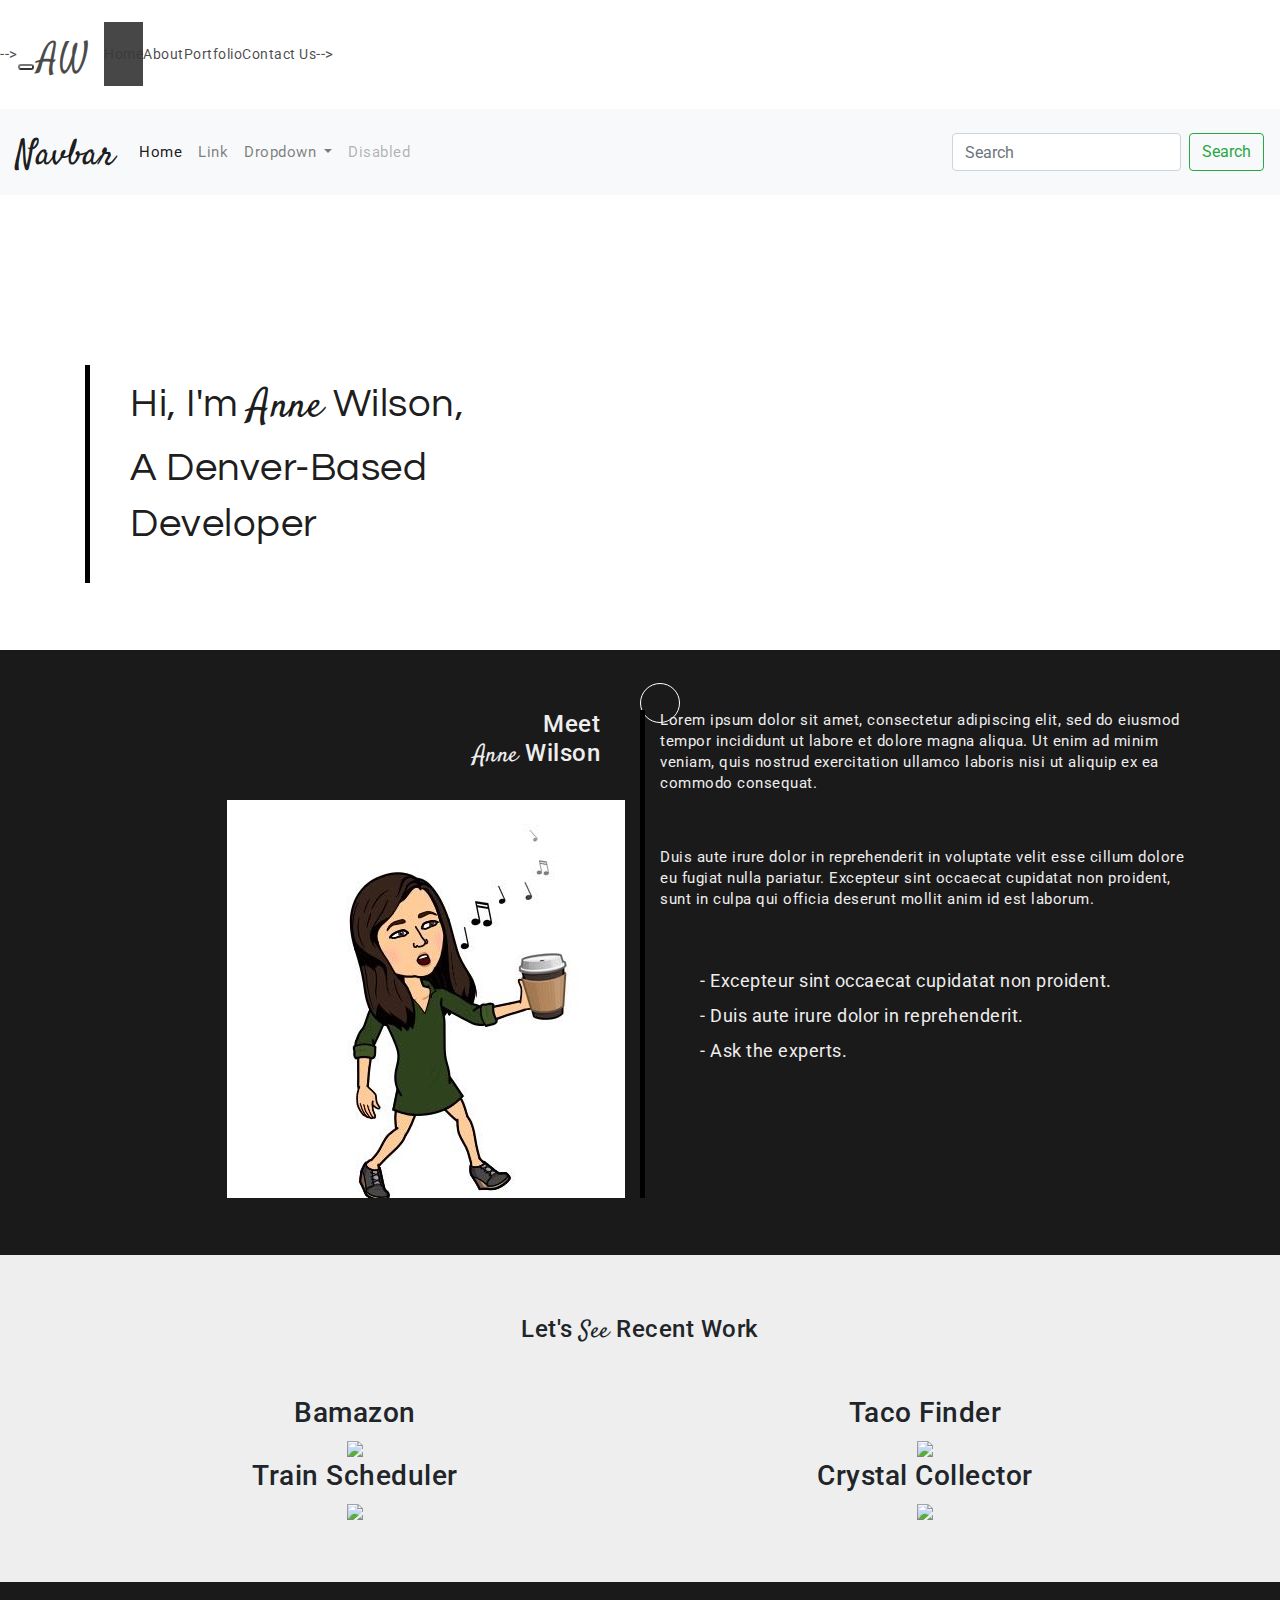
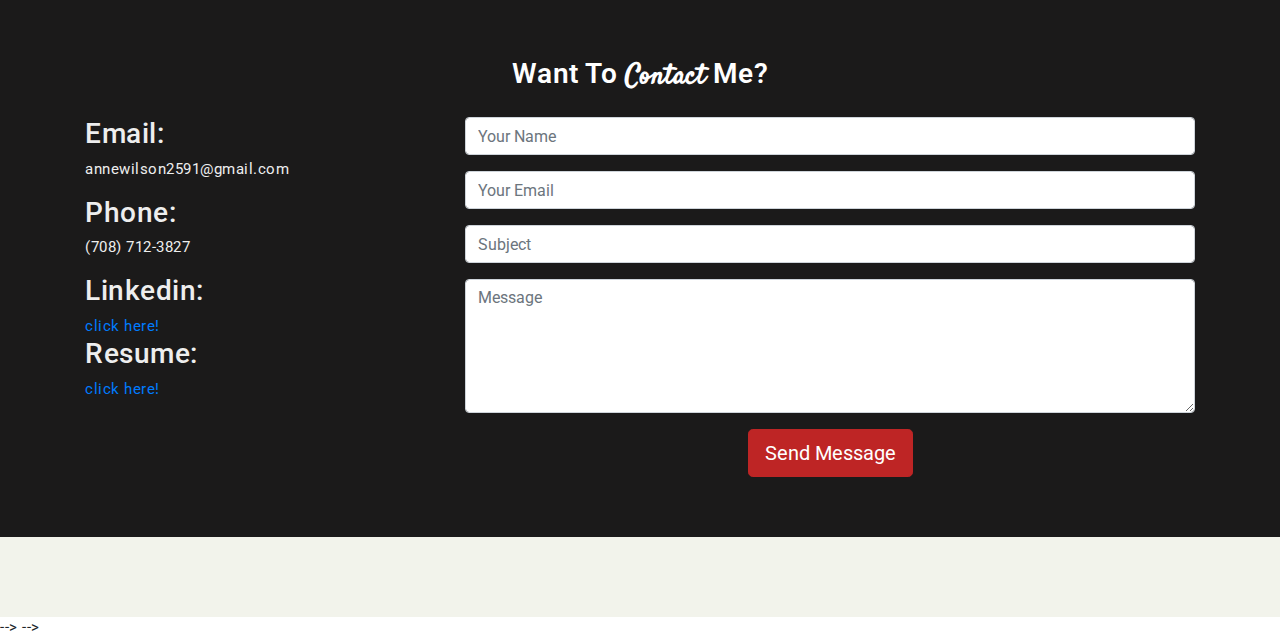
==== commit 19c98a0b: "added bamazon" ====
--- a/index.html
+++ b/index.html
@@ -24,11 +24,13 @@
   <!--header-->
   <div class="header">
     <div class="bg-color">
-      <header id="main-header">
-
-        <!--navbar-->
-        <nav class="navbar navbar-default navbar-fixed-top">
-          <div class="container">
+      <!-- <header id="main-header"> -->
+
+
+
+        <!-- navbar-->
+        <nav class="navbar navbar-default navbar-expand-lg navbar-fixed-top">
+          <!-- <div class="container"> --> -->
             <div class="navbar-header">
               <button type="button" class="navbar-toggle" data-toggle="collapse">
                 <span class="icon-bar"></span>
@@ -44,11 +46,47 @@
                 <li><a href="#about">About</a></li>
                 <li><a href="#portfolio">Portfolio</a></li>
                 <li><a href="#contact">Contact Us</a></li>
-              </ul>
-            </div>
-          </div>
-        </nav>
-      </header>
+              </ul> -->
+            <!-- </div> -->
+          </div>
+        </nav> 
+      <!-- </header> -->
+
+      <nav class="navbar navbar-expand-lg navbar-light bg-light">
+        <a class="navbar-brand" href="#">Navbar</a>
+        <button class="navbar-toggler" type="button" data-toggle="collapse" data-target="#navbarSupportedContent" aria-controls="navbarSupportedContent" aria-expanded="false" aria-label="Toggle navigation">
+          <span class="navbar-toggler-icon"></span>
+        </button>
+      
+        <div class="collapse navbar-collapse" id="navbarSupportedContent">
+          <ul class="navbar-nav mr-auto">
+            <li class="nav-item active">
+              <a class="nav-link" href="#">Home <span class="sr-only">(current)</span></a>
+            </li>
+            <li class="nav-item">
+              <a class="nav-link" href="#">Link</a>
+            </li>
+            <li class="nav-item dropdown">
+              <a class="nav-link dropdown-toggle" href="#" id="navbarDropdown" role="button" data-toggle="dropdown" aria-haspopup="true" aria-expanded="false">
+                Dropdown
+              </a>
+              <div class="dropdown-menu" aria-labelledby="navbarDropdown">
+                <a class="dropdown-item" href="#">Action</a>
+                <a class="dropdown-item" href="#">Another action</a>
+                <div class="dropdown-divider"></div>
+                <a class="dropdown-item" href="#">Something else here</a>
+              </div>
+            </li>
+            <li class="nav-item">
+              <a class="nav-link disabled" href="#" tabindex="-1" aria-disabled="true">Disabled</a>
+            </li>
+          </ul>
+          <form class="form-inline my-2 my-lg-0">
+            <input class="form-control mr-sm-2" type="search" placeholder="Search" aria-label="Search">
+            <button class="btn btn-outline-success my-2 my-sm-0" type="submit">Search</button>
+          </form>
+        </div>
+      </nav>
 
       <!--banner-->
       <div class="wrapper">
@@ -107,7 +145,7 @@
       </div>
         <div class="row">
           <div class="col-md-6 text-center">
-              <h3>Trivia Game</h3><a href="https://annewilson2591.github.io/TrivaGame/"><img src="https://placehold.it/200x200" class="img-responsive"></a>
+              <h3>Bamazon</h3><a href="https://github.com/annewilson2591/bamazon"><img src="https://placehold.it/200x200" class="img-responsive"></a>
               <h3>Train Scheduler</h3><a href="https://annewilson2591.github.io/TrivaGame/"><img src="https://placehold.it/200x200" class="img-responsive"></a>
           </div>
           <div class="col-md-6 text-center">
@@ -184,14 +222,14 @@
   
 
   <!--bootstrap JS-->
-  <script src="https://code.jquery.com/jquery-3.3.1.slim.min.js" integrity="sha384-q8i/X+965DzO0rT7abK41JStQIAqVgRVzpbzo5smXKp4YfRvH+8abtTE1Pi6jizo" crossorigin="anonymous"></script>
+  <script src="https://code.jquery.com/jquery-3.3.1.slim.min.js" integrity="sha384-q8i/X+965DzO0rT7abK41JStQIAqVgRVzpbzo5smXKp4YfRvH+8abtTE1Pi6jizo" crossorigin="anonymous"></script> -->
   <script src="https://cdnjs.cloudflare.com/ajax/libs/popper.js/1.14.7/umd/popper.min.js" integrity="sha384-UO2eT0CpHqdSJQ6hJty5KVphtPhzWj9WO1clHTMGa3JDZwrnQq4sF86dIHNDz0W1" crossorigin="anonymous"></script>
-  <script src="https://stackpath.bootstrapcdn.com/bootstrap/4.3.1/js/bootstrap.min.js" integrity="sha384-JjSmVgyd0p3pXB1rRibZUAYoIIy6OrQ6VrjIEaFf/nJGzIxFDsf4x0xIM+B07jRM" crossorigin="anonymous"></script>
+  <script src="https://stackpath.bootstrapcdn.com/bootstrap/4.3.1/js/bootstrap.min.js" integrity="sha384-JjSmVgyd0p3pXB1rRibZUAYoIIy6OrQ6VrjIEaFf/nJGzIxFDsf4x0xIM+B07jRM" crossorigin="anonymous"></script> -->
 
   <!--jquery-->
-  <script src="https://ajax.googleapis.com/ajax/libs/jquery/3.3.1/jquery.min.js"></script>
+  <!-- <script src="https://ajax.googleapis.com/ajax/libs/jquery/3.3.1/jquery.min.js"></script> -->
   <!--contact JS-->
-  <script src="contactform/contactform.js"></script>
+  <!-- <script src="contactform/contactform.js"></script> -->
   
 </body>
 
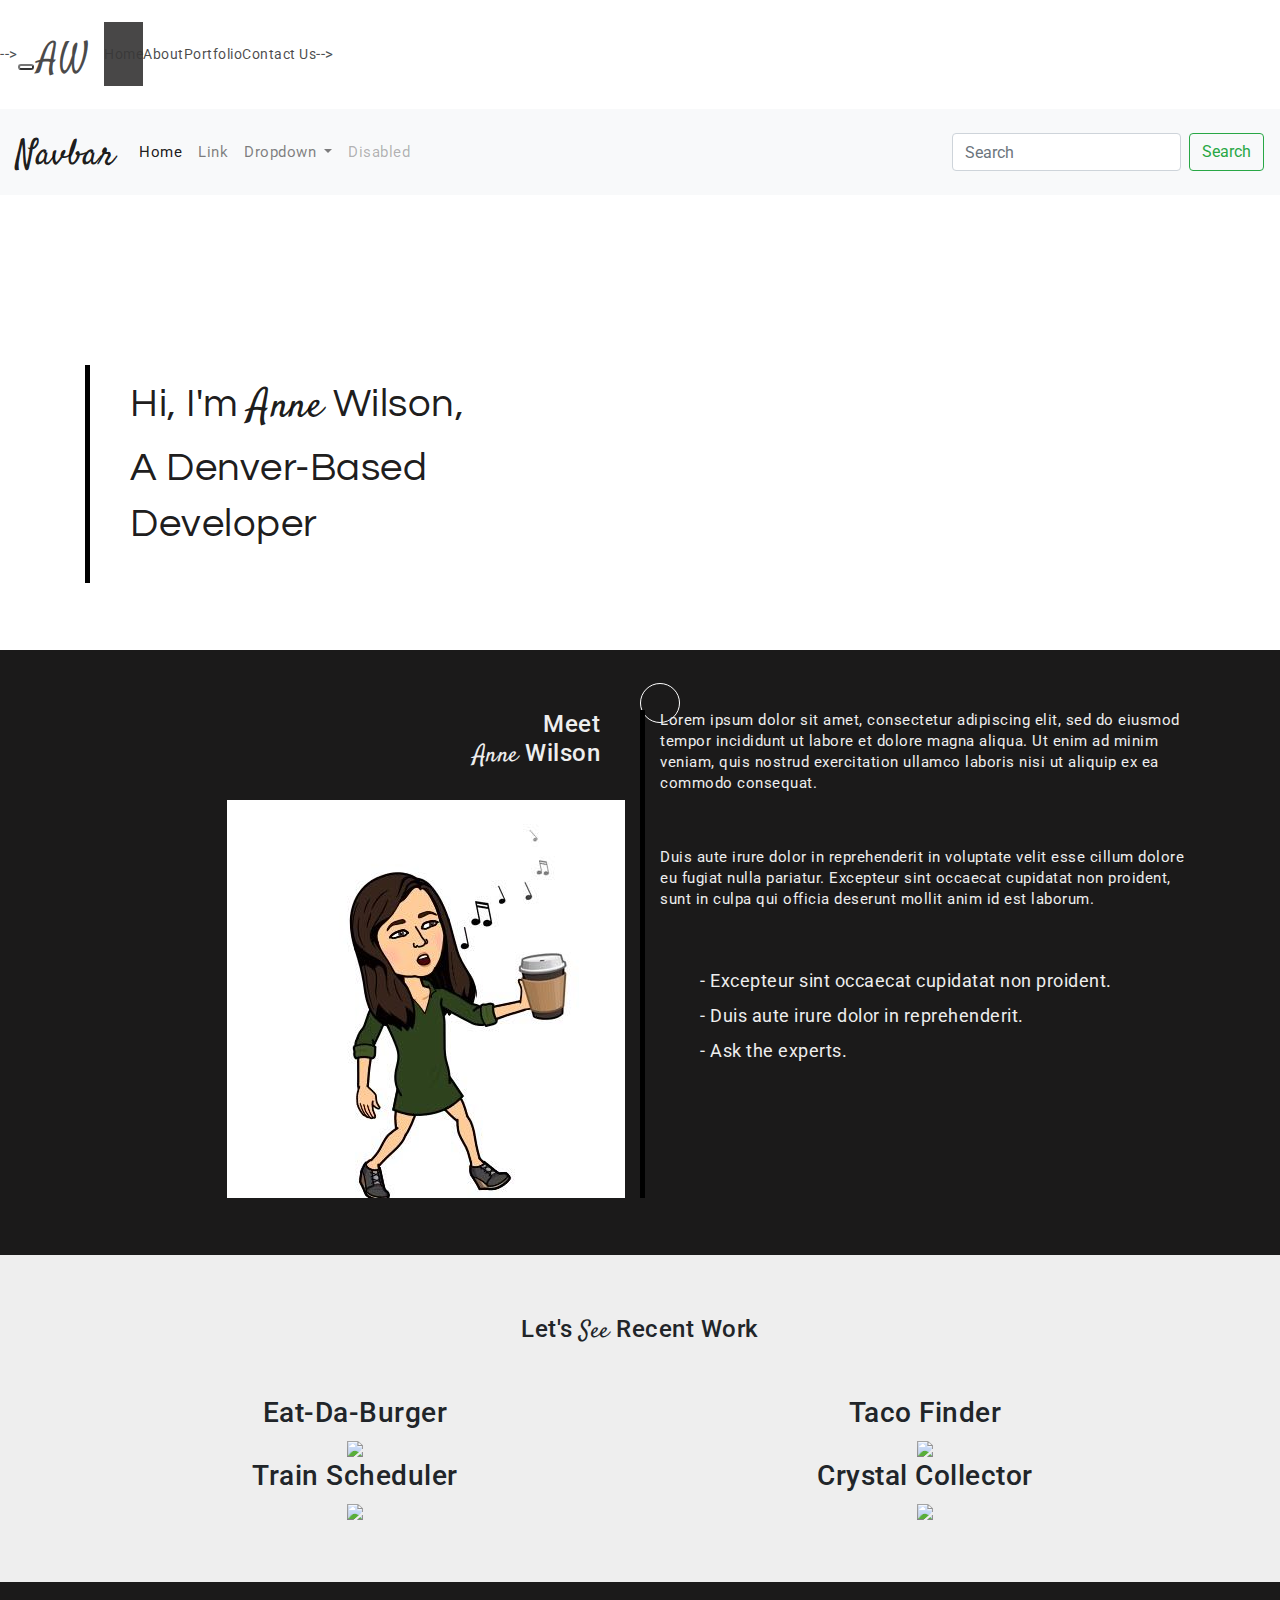
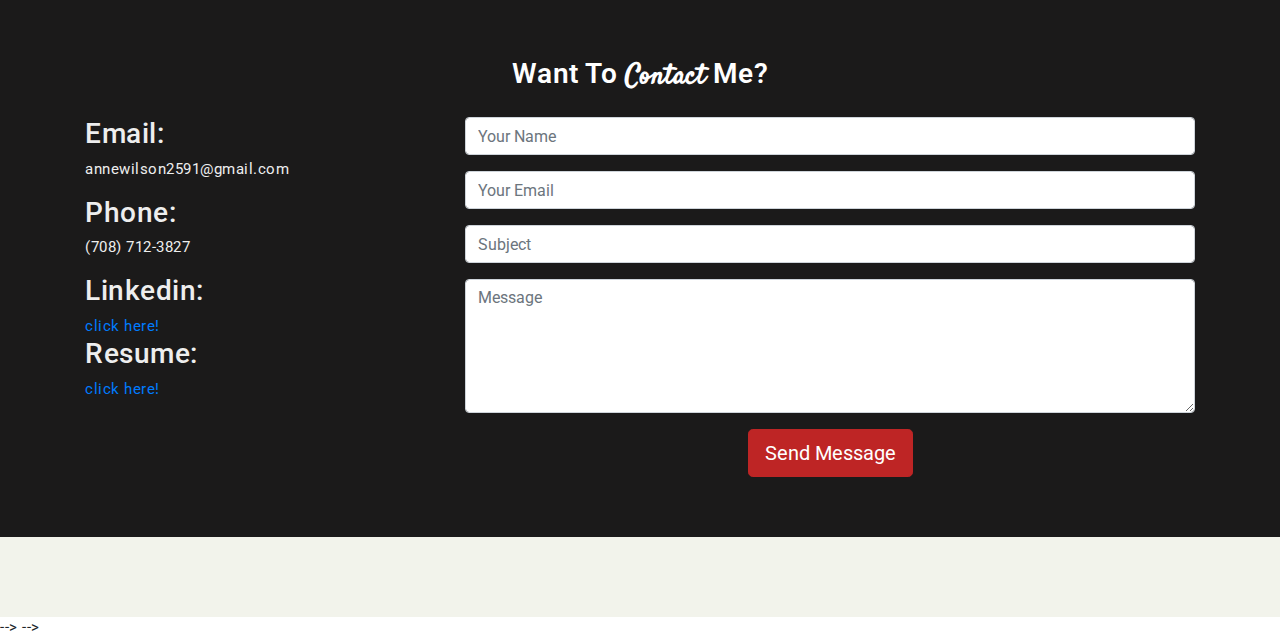
==== commit 2307c55f: "added burger heroku" ====
--- a/index.html
+++ b/index.html
@@ -145,7 +145,7 @@
       </div>
         <div class="row">
           <div class="col-md-6 text-center">
-              <h3>Bamazon</h3><a href="https://github.com/annewilson2591/bamazon"><img src="https://placehold.it/200x200" class="img-responsive"></a>
+              <h3>Eat-Da-Burger</h3><a href="https://pure-peak-69625.herokuapp.com/"><img src="https://placehold.it/200x200" class="img-responsive"></a>
               <h3>Train Scheduler</h3><a href="https://annewilson2591.github.io/TrivaGame/"><img src="https://placehold.it/200x200" class="img-responsive"></a>
           </div>
           <div class="col-md-6 text-center">
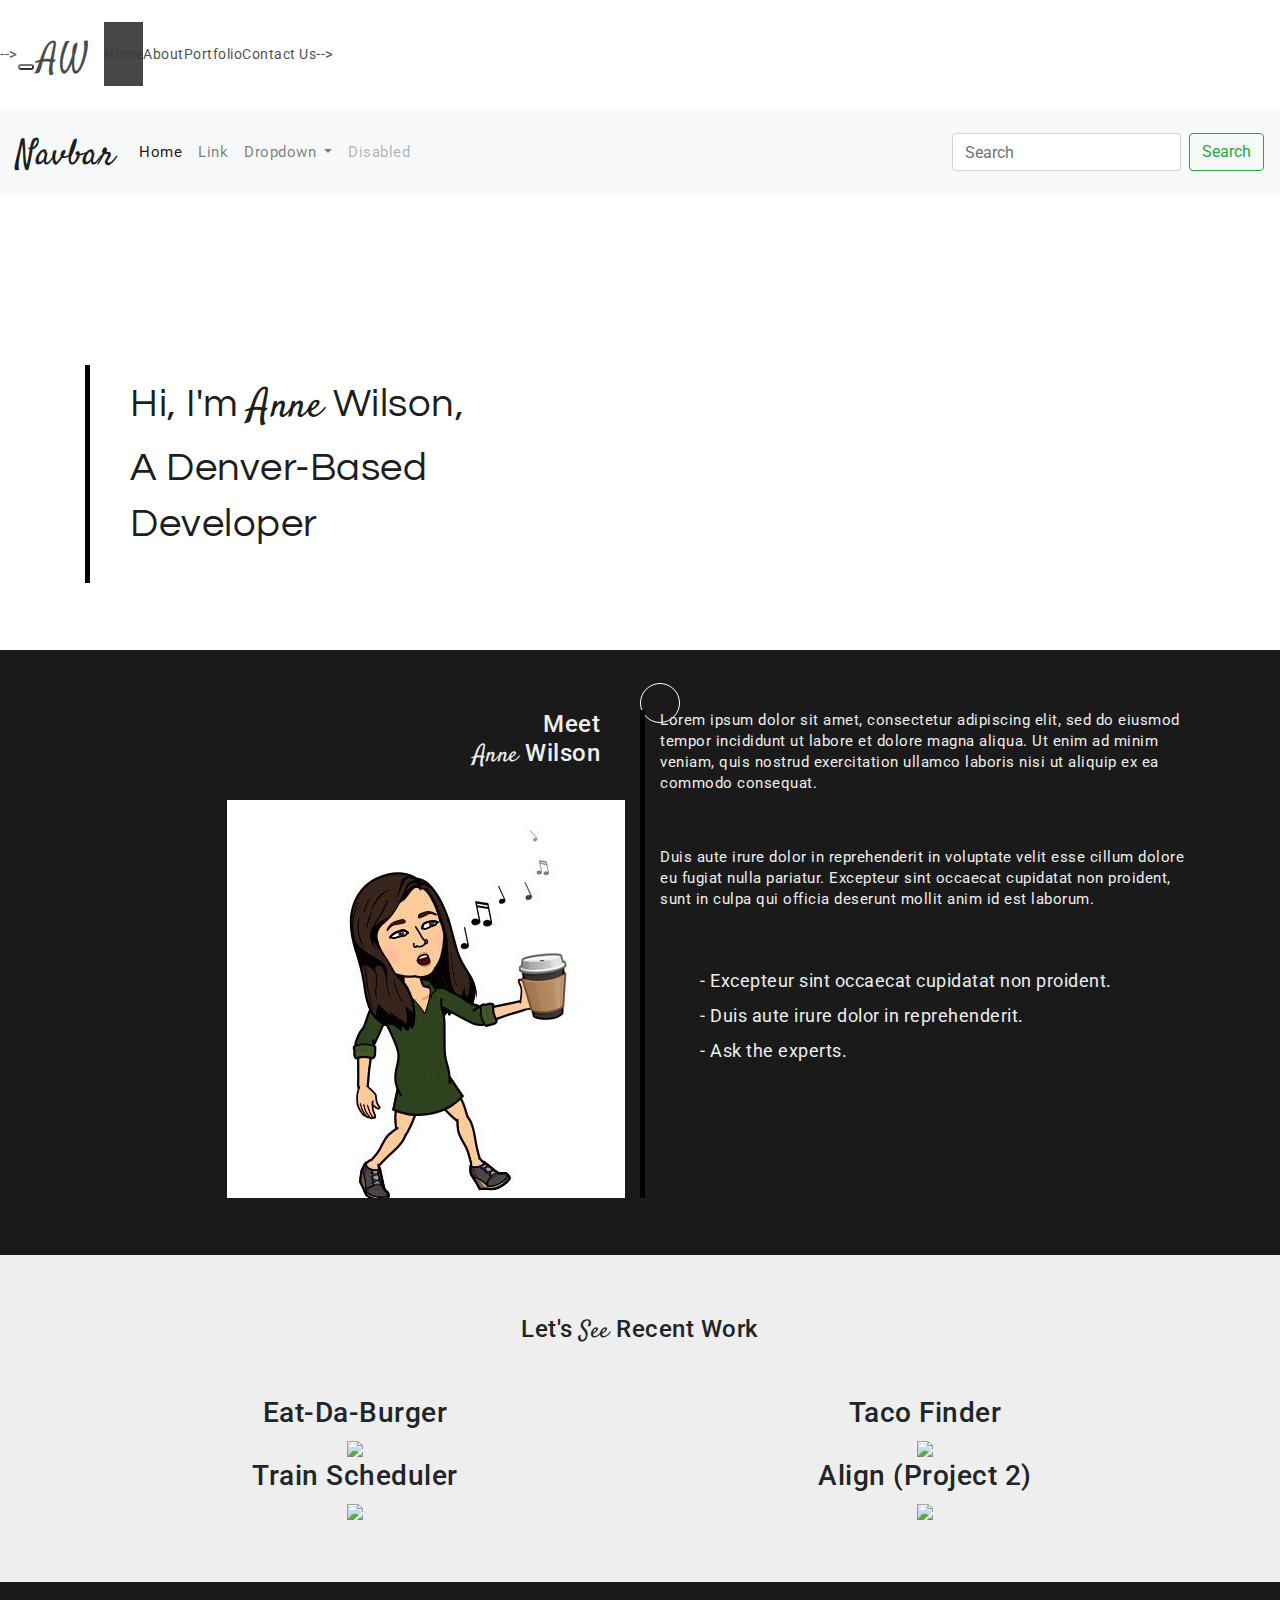
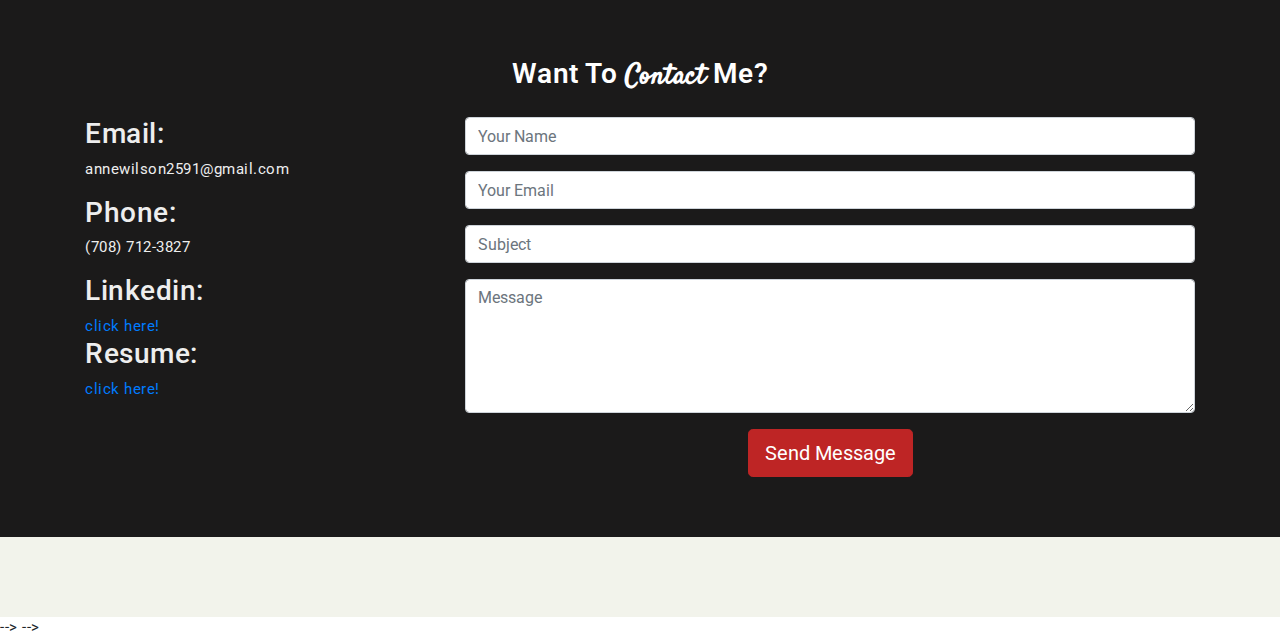
==== commit da351fab: "adds project 2" ====
--- a/index.html
+++ b/index.html
@@ -150,7 +150,7 @@
           </div>
           <div class="col-md-6 text-center">
               <h3>Taco Finder</h3><a href="https://annewilson2591.github.io/TrivaGame/"><img src="https://placehold.it/200x200" class="img-responsive"></a>
-              <h3>Crystal Collector</h3><a href="https://annewilson2591.github.io/TrivaGame/"><img src="https://placehold.it/200x200" class="img-responsive"></a>
+              <h3>Align (Project 2)</h3><a href="https://align-your-calendars.herokuapp.com/"><img src="https://placehold.it/200x200" class="img-responsive"></a>
           </div>
         </div>
       </div>
